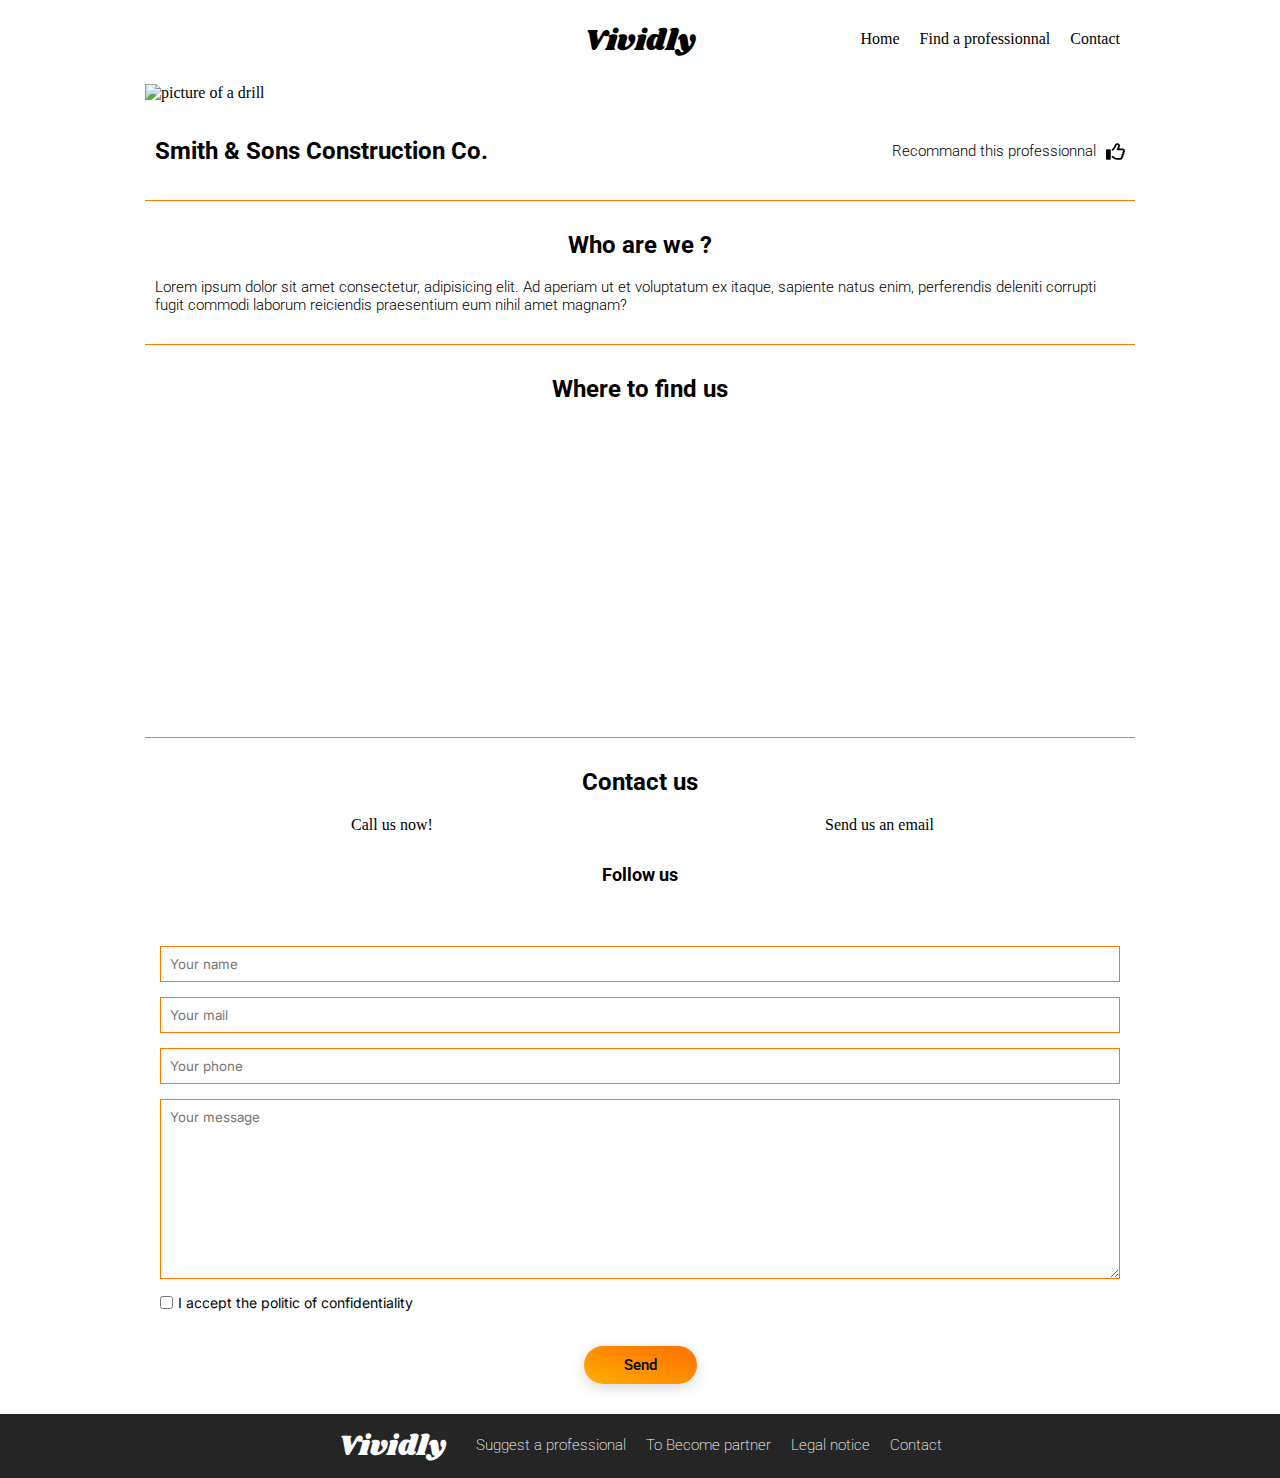
==== constructeur1.html @ 0687f2cb "integration du projet vividly en html et css" ====
<!DOCTYPE html>
<html lang="en">
<head>
    <meta charset="UTF-8">
    <meta name="viewport" content="width=device-width, initial-scale=1.0">
    <title>Smith & Sons Construction Co.</title>
    <link rel="stylesheet" href="css/stylle_2.css">
    <script src="https://kit.fontawesome.com/2bb90c57b5.js" crossorigin="anonymous"></script>
</head>
<body>
    <header class="container1440">
        <a href="index.html" class="arrowLeft"><i class="fa-solid fa-arrow-left"></i></a>
        <a href="/"><h1>Vividly</h1></a>
        <nav>
            <ul>
                <li><a href="/">Home</a></li>
                <li><a href="#">Find a professionnal</a></li>
                <li><a href="#">Contact</a></li>
            </ul>
            <i class="fa-solid fa-bars" id="bg_menu"></i>
        </nav>
    </header>
    <main>
        <section class="section_1">
            <img src="img/constructeur1.jpg" alt="picture of a drill">
            <div class="pad">
                <h2>Smith & Sons Construction Co.</h2>
                <div class="flx">
                    <p>Recommand this professionnal</p>
                    <input type="checkbox" id="toggle1">
                    <label for="toggle1" class="toggle-btn"></label>
                </div>
            </div>
        </section>
        <section class="section_2">
            <div>
                <h2>Who are we ?</h2>
                <p>Lorem ipsum dolor sit amet consectetur, adipisicing elit. Ad aperiam ut et voluptatum ex itaque, sapiente natus enim, perferendis deleniti corrupti fugit commodi laborum reiciendis praesentium eum nihil amet magnam?</p>    
            </div>            
        </section>
        <section class="section_3">       
            <h2>Where to find us</h2>
            <iframe src="https://www.google.com/maps/embed?pb=!1m18!1m12!1m3!1d32797.446444751644!2d6.019825034975675!3d43.399766645025764!2m3!1f0!2f0!3f0!3m2!1i1024!2i768!4f13.1!3m3!1m2!1s0x12c942873c7ad571%3A0x6b2ba0467a2dae75!2sMcDonald&#39;s!5e0!3m2!1sfr!2sfr!4v1715671859020!5m2!1sfr!2sfr" width="600" height="450" style="border:0;" allowfullscreen="" loading="lazy" referrerpolicy="no-referrer-when-downgrade"></iframe>    
        </section>
        <section class="section_4" >
            <h2>Contact us</h2>
            <div>
                <a href="tel:+1234567890" class="phone"><i class="fa-solid fa-mobile-screen-button"></i> Call us now!</a>
                <a href="mailto:test@mail.com" class="mail"><i class="fas fa-envelope"></i> Send us an email</a>
            </div>
            <h3>Follow us</h3>
            <div class="Icon">
                <a href="#"><i class="fa-brands fa-twitter"></i></a>
                <a href="#"><i class="fa-brands fa-linkedin"></i></a>
                <a href="#"><i class="fa-brands fa-facebook"></i></a>
            </div>
            <form action="#" class="form">
                <div class="checkuser">
                    <input type="text" name="name" id="user_name" placeholder="Your name">
                    <input type="email" name="email" id="user_mail" placeholder="Your mail">
                    <input type="number" name="number" id="user_number" placeholder="Your phone">
                    <textarea name="textarea" id="user_comment" cols="30" rows="10" placeholder="Your message"></textarea>
                </div>
                <div class="check_user">
                    <input type="checkbox" name="checkbox" id="checkbox" required>
                    <label for="checkbox">I accept the politic of confidentiality</label>
                </div>
                <input type="button" value="Send" >
            </form>
        </section>
    </main>
    <footer>
        <div >
            <a href="index.html"><h2>Vividly</h2></a>
            <ul>
                <li><a href="#">Suggest a professional</a></li>
                <li><a href="#">To Become partner</a></li>
                <li><a href="#">Legal notice</a></li>
                <li><a href="#">Contact</a></li>
            </ul>
        </div>
    </footer>
</body>
</html>
---- css/stylle_2.css ----
@import url('https://fonts.googleapis.com/css2?family=Roboto:wght@100;300;400;500;700&display=swap');
@import url('https://fonts.googleapis.com/css2?family=Shrikhand&display=swap');
@import url('https://fonts.googleapis.com/css2?family=Inter&display=swap');

*{
    margin: 0;
    scroll-behavior: smooth;
}

:root {
    --backgrandblack:#252525;
    --gradianOrange:#ff7800;
    --backgrandOrange:#ffae00;
    --black:#000;
    --white:#fff;
    --fontRO:'roboto';
    --fontSH:'shrikhand';
    --fontInter:'inter';
}

.container1440 {
    max-width: 1440px;
}

h1 {
    font-family: var(--fontSH);
    font-size: 30px;
    font-weight: 400;
    line-height: 43.75px;
    color: var(--black);
    padding: 10px ;
}

h2 {
    font-family: var(--fontRO);
    font-size: 24px;
    font-weight: 700;
    line-height: 28.13px;
    color: var(--black);
}

h3 {
    font-family: var(--fontRO);
    font-size: 18px;
    font-weight: 700;
    line-height: 21.09px;
}

p {
    font-family: var(--fontRO);
    font-size: 15px;
    font-weight: 300;
    line-height: 17.58px;
    color: var(--black);
}

ul {
    list-style: none;
    padding-left: 0px;
}

a {
    text-decoration: none;
    color: var(--black);

    
}

input[type="button"]{
    font-family: var(--fontRO);
    font-size: 15px;
    font-weight: 500;
    border-radius: 30px;
    padding: 10px 15px;
    background: linear-gradient(198.58deg, var(--gradianOrange) 15.56%, var(--backgrandOrange) 100%);
    box-shadow: 0px 4px 15px 0px rgba(0, 0, 0, 0.15);
    border: 1px solid 198.58deg, var(--gradianOrange) 15.56%, var(--backgrandOrange) 100%;

    &:hover {
        transform: scale(1.04);
    }
}

/* header */

header {
    display: flex;
    justify-content: center;
    position: relative;
    padding: 10px;
    text-align: center; 
}

header > a > h1 {
    margin: auto; 
}

header > nav > #bg_menu {
    position: absolute;
    display: flex;
    justify-content: space-between;
    align-items: center;
    top: 30px;
    right: 20px;
}

.fa-arrow-left {
    display: flex;
    position: absolute;
    justify-content: space-between;
    align-items: center;
    top: 30px;
    left: 20px;
}

header nav a:hover {
    color: var(--gradianOrange);
}

header ul {
    display: none;
}

/* footer */

footer {
    background-color: var(--backgrandblack);
}

footer div {
    padding: 15px;
    
    
}

footer h2 {
    color: var(--white);
    font-family: var(--fontSH);
    font-weight: 400;
    font-size: 29px;
    line-height: 34.99px;
    padding-bottom: 20px;
}

footer ul {
    display: grid;
    gap: 10px;
}

footer a {
    color: var(--white);
    font-family: var(--fontRO);
    font-weight: 200;
    font-size: 15px;
    line-height:23.58px;

    &:hover {
        color: var(--gradianOrange);
    }
}

/* main */
/* section_1*/

.section_1{
    padding-bottom: 20px;
    border-bottom: 1px solid var(--gradianOrange);
}

.section_1 img{
    width: 100%;
    height: 300px;
    object-fit: cover;
}

.section_1 h2 {
    text-align: center;
    padding: 15px 0;
}

.pad {
    padding: 0 10px;
}

.flx {
    display: flex;
    justify-content: space-between;
    align-items: center;
    padding: 20px 0 0 0;
    border-top: 1px solid var(--gradianOrange);
}

.toggle-btn {
    width: 19px;
    height: 19px;
    cursor: pointer;
    background-image: url('/img/thumbs-up-regular.svg');
    background-size: contain;
    background-repeat: no-repeat;
}

input[type="checkbox"] {
    display: none;
}

#toggle1:checked + .toggle-btn {
    background-image: url('/img/thumbs-up-solid.svg');
}

#toggle2:checked + .toggle-btn {
    background-image: url('/img/thumbs-up-solid.svg');
}

#toggle3:checked + .toggle-btn {
    background-image: url('/img/thumbs-up-solid.svg');
}

#toggle4:checked + .toggle-btn {
    background-image: url('/img/thumbs-up-solid.svg');
}


/* section_2 */

.section_2 {
    padding: 30px 0;
    border-bottom: 1px solid var(--gradianOrange);
}

.section_2 div {
    padding: 0 10px;
}

.section_2 h2 {
    padding-bottom: 20px;
}

/* section_3 */

.section_3 {
    padding: 30px 15px;
    border-bottom: 1px solid var(--gradianOrange);
}

.section_3 h2 {
    padding-bottom: 20px;
}

.section_3 iframe {
    width: 100%;
    height: 280px;
}

/* section_4 */

.section_4 {
    padding: 30px 15px;
    
}

.section_4 h2{
    padding-bottom: 20px;
}

.section_4 > div:nth-child(2){
    display: flex;
    flex-direction: column;
    gap: 15px;
}

.phone i, .mail i {
    font-weight: 700;
    color: var(--backgrandOrange);
    padding-right: 5px;
}

.section_4 h3{
    font-size: 18px;
    padding-top: 20px;
}

.Icon{
    display: flex;
    justify-content: space-around;
    font-size: 20px;
    padding: 25px 0;
}

.Icon a:hover {
    color: var(--gradianOrange);
}

.form{
    text-align: center;
}

.form input[type="button"] {
    padding: 10px 40px;
    margin: 20px 0 0;
}

.checkuser input, .form textarea{
    border: 1px solid var(--gradianOrange);
    outline: none;
    padding: 9px;
    font-family: var(--fontInter);
    color: var(--black);
}

.checkuser {
    display: flex;
    flex-direction: column;
    gap: 15px;
}

.check_user {
    display: flex;
    flex-direction: row;
    font-family: var(--fontInter);
    font-size: 14px;
    font-weight: 400;
    color: var(--black);
    margin: 15px 0;
    gap: 5px;
}

#checkbox {
    display: inline;  
}

#checkbox:not(:checked) + input[type="button"] {
    pointer-events: none;
    opacity: 0.5;   
}

@media (min-width: 768px){
    .pad {
        display: flex;
        justify-content: space-between;
        align-items: center;
        padding: 20px 10px 0;
    }

    .flx {
        display: flex;
        justify-content: space-between;
        align-items: center;
        gap: 10px;
        border-top: 1px solid transparent;
        padding: 0;
    }

    h2{
        text-align: center;
        padding-bottom: 20px;
    }

    .section_4 > div:nth-child(2){
        display: flex;
        flex-direction: row;
        align-items: center;
        justify-content: space-around;
        padding-bottom: 10px;    
    }

    .section_4 h3 {
        text-align: center;
        padding-bottom: 10px;
    }
}

@media (min-width: 1024px){
    header > nav > #bg_menu {
        display: none;
    }

    header nav ul {
        position: absolute;
        display: flex;
        justify-content: space-between;
        align-items: center;
        top: 30px;
        right: 160px;
        gap: 20px;
    }

    footer div {
        display: flex;
        flex-direction: row;
        justify-content: center;
        align-items: center;
        gap: 30px;
    }

    footer ul {
        display: flex;
        flex-direction: row;
        justify-content: space-between;
        align-items: center;
        gap: 20px;
    }

    footer h2{
        padding-bottom: 0;
    }

    main {
        width: 990px;
        margin: auto;
    }
}
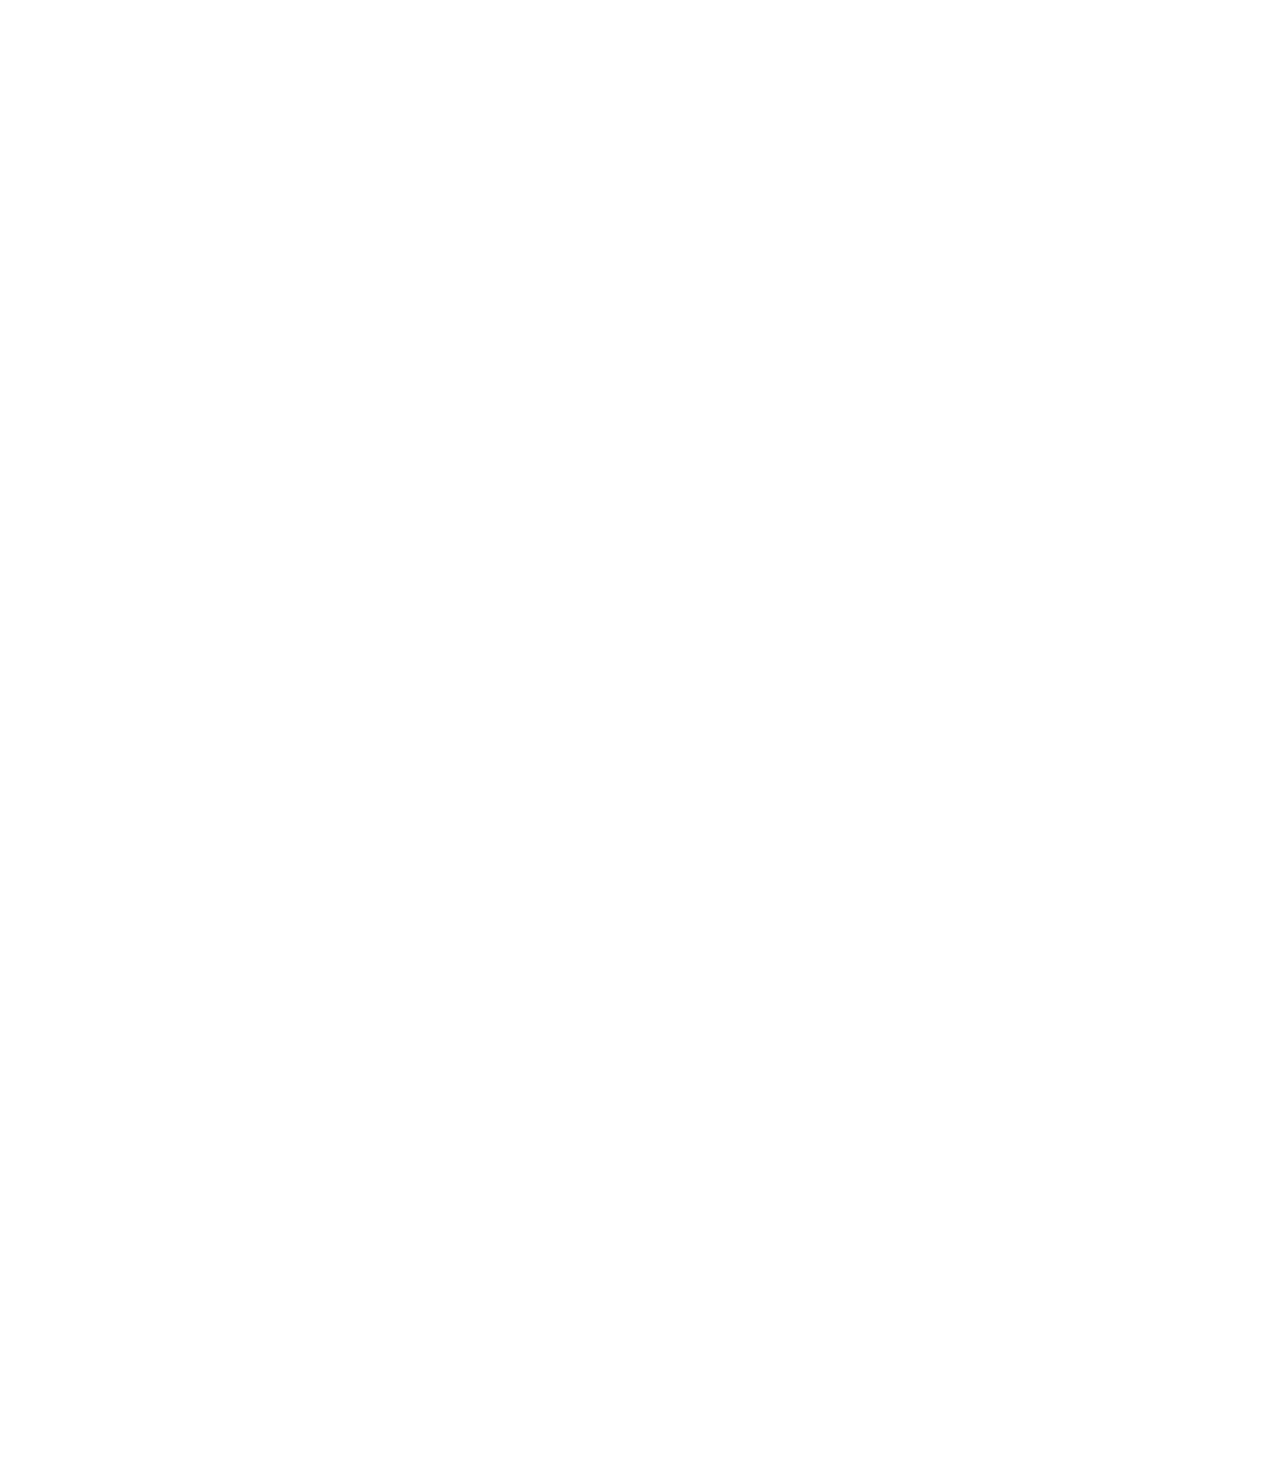
==== commit aee02e3e: "ajout animation sur page secondair css" ====
--- a/constructeur1.html
+++ b/constructeur1.html
@@ -70,7 +70,7 @@
         </section>
     </main>
     <footer>
-        <div >
+        <div class="container1440">
             <a href="index.html"><h2>Vividly</h2></a>
             <ul>
                 <li><a href="#">Suggest a professional</a></li>
--- a/css/stylle_2.css
+++ b/css/stylle_2.css
@@ -81,6 +81,42 @@
     }
 }
 
+@keyframes slideInFromBottom {
+    0% {
+        transform: translateY(100%);
+        opacity: 0;
+    }
+    100% {
+        transform: translateY(0);
+        opacity: 1;
+    }
+}
+
+header, .section_1, .section_2, .section_3, .section_4, footer {
+    animation: slideInFromBottom 1s ease-out forwards;
+    opacity: 0;
+}
+
+header {
+    animation-delay: 0.1ms;
+}
+
+.section_1 {
+    animation-delay: 0.2ms;
+}
+
+.section_2 {
+    animation-delay: 0.3ms;
+}
+
+.section_3 {
+    animation-delay: 0.4ms;
+}
+
+.section_4 {
+    animation-delay: 0.5ms;
+}
+
 /* header */
 
 header {
